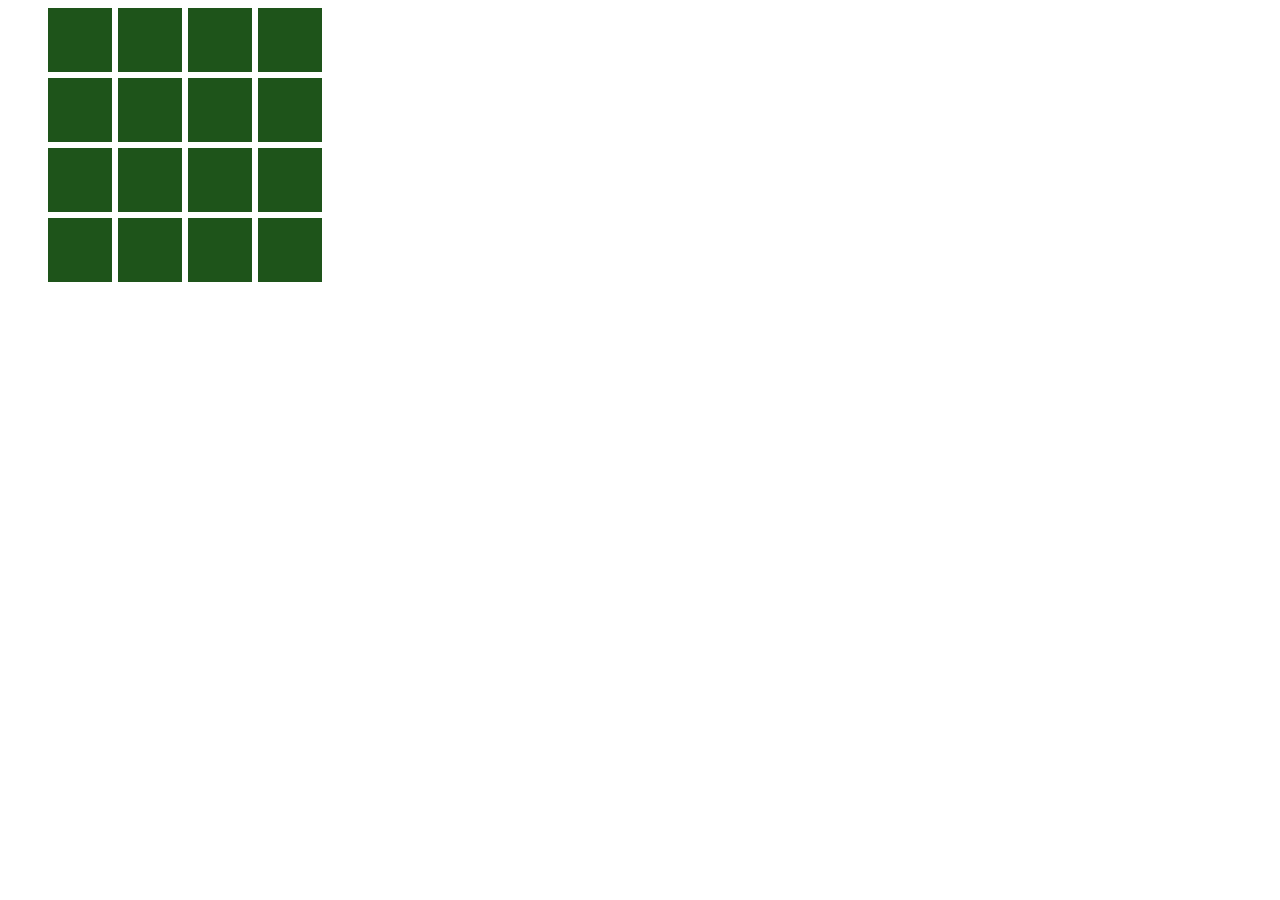
==== index.html @ 6d17bdd7 "Add files via upload" ====
<html>
<head>
<meta charset="utf-8">
<link rel="stylesheet" href="style.css">
<script src="https://ajax.googleapis.com/ajax/libs/jquery/3.1.0/jquery.min.js"></script>
<script src="main.js"></script>
<title>memory game</title>
</head>
<body>
<ul id="card">
</ul>
</body>
</html>
---- style.css ----
<style>
body,div,dl,dt,dd,ul,ol,li,h1,h2,h3,h4,h5,h6,pre,code,form,fieldset,legend,input,textarea,p,blockquote,th,td{margin: 0; padding: 0;} table{ border-collapse: collapse; border-spacing: 0;} img{ border: none; vertical-align: bottom;} address,caption,cite,code,dfn,em,strong,th,var{ font-style:normal; font-weight:normal;} article,aside,details,figcaption,figure,footer,header,hgroup,menu,nav,section{ display: block;}
a{ text-decoration: none; color: #111111;} a:hover{ text-decoration: underline;} label{ cursor: pointer;}
body{
color: #333;
line-height: 1.6;
}
#card {
margin: 10px,;
width: 280px;
height: 280px;
list-style: none;
}
#card li {
margin: none;
width: 70px;
height: 70px;
float: left;
position: relative;
}
#card li img {
position: absolute;
}
#card li.off, #card li.lock {
pointer-events : none;
}
</style>
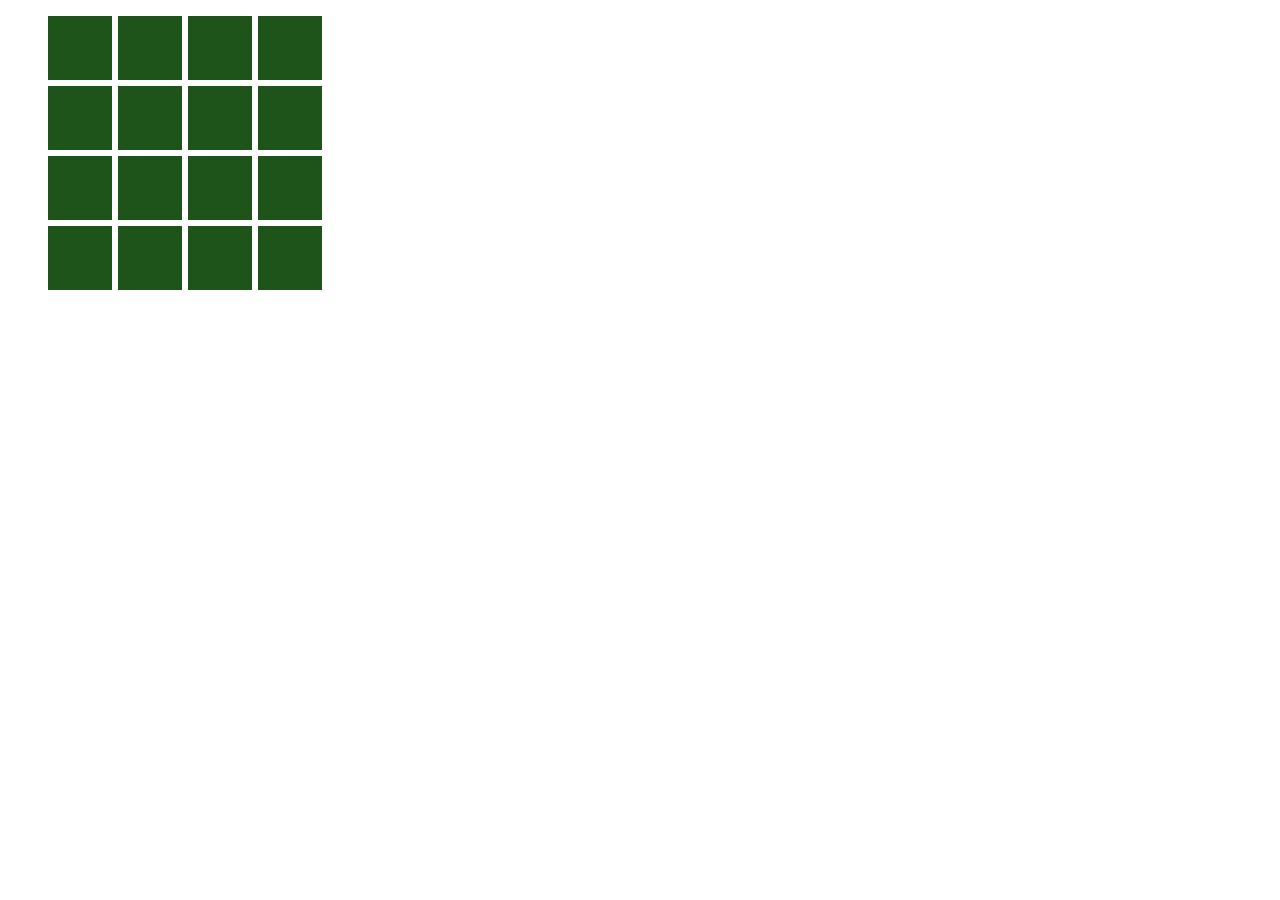
==== commit c2e64fed: "Update index.html" ====
--- a/index.html
+++ b/index.html
@@ -1,3 +1,4 @@
+<!DOCTYPE html>
 <html>
 <head>
 <meta charset="utf-8">
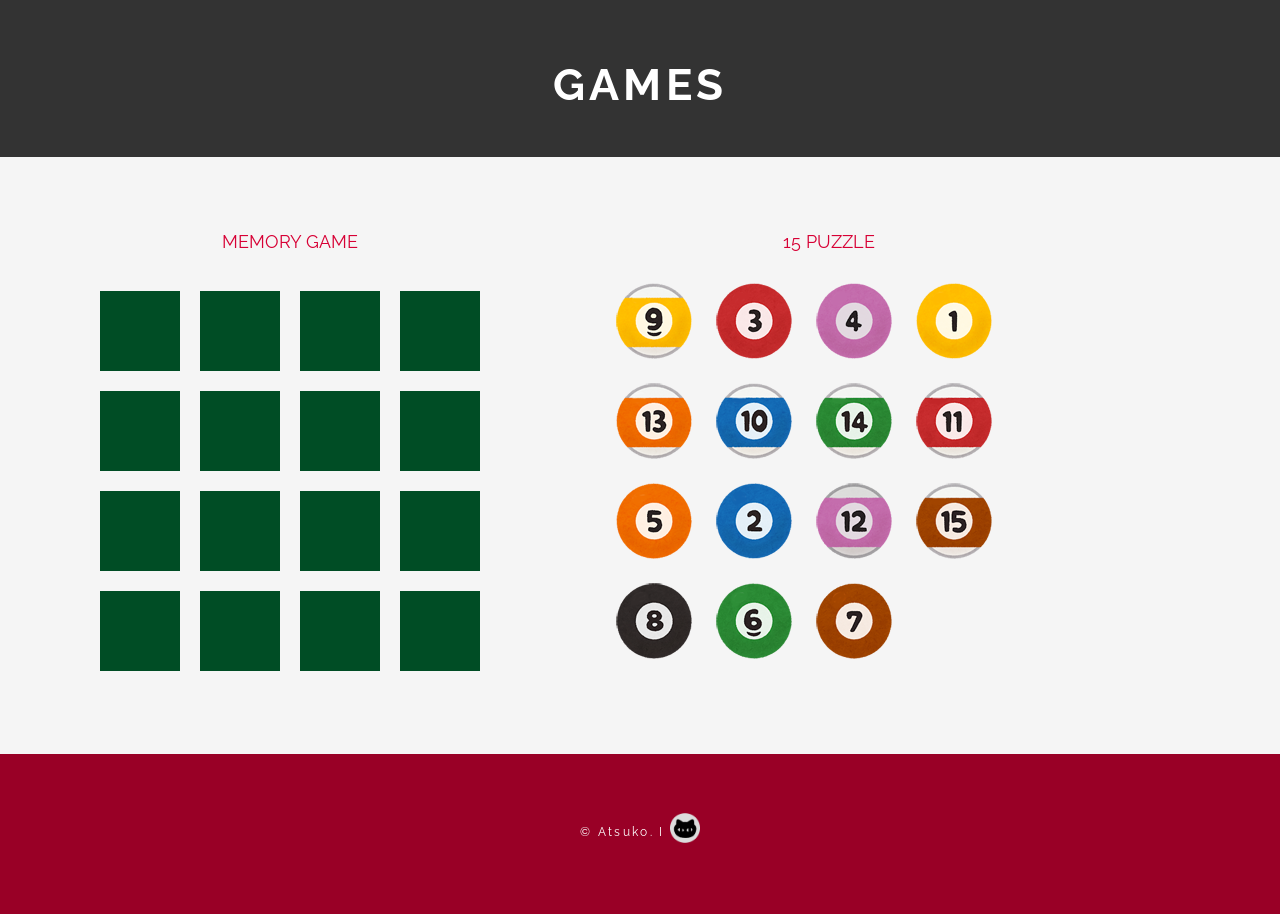
==== commit 699a6468: "Update index.html" ====
--- a/index.html
+++ b/index.html
@@ -1,14 +1,50 @@
 <!DOCTYPE html>
 <html>
 <head>
-<meta charset="utf-8">
-<link rel="stylesheet" href="style.css">
+<meta charset="utf-8" />
+<title>Games</title>
+<meta name="keywords" content="" />
+<meta name="description" content="" />
+<link href="http://fonts.googleapis.com/css?family=Raleway:400,200,500,600,700,800,300" rel="stylesheet" />
+<link href="style.css" rel="stylesheet" type="text/css" media="all" />
 <script src="https://ajax.googleapis.com/ajax/libs/jquery/3.1.0/jquery.min.js"></script>
-<script src="main.js"></script>
-<title>memory game</title>
+<script src="memory.js"></script>
+<script src="puzzle.js"></script>
 </head>
+
 <body>
-<ul id="card">
-</ul>
+<div id="wrapper">
+	<div id="header-wrapper">
+		<div id="header" class="container">
+			<div id="logo">
+				<h1>Games</h1>
+				</div>
+		</div>
+	</div>
+	</div>
+
+		<div id="main-wrapper">
+			<div id="main" class="container">
+				<div id="box1">
+					<div class="title">
+						<h2>Memory Game</h2>
+					</div>
+					<ul id="card">
+				</div>
+				<div id="box2">
+					<div class="title">
+						<h2>15 Puzzle</h2>
+					</div>
+					<ul id="puzzle">
+					</ul>
+				</div>
+				</div>
+			</div>
+
+<div id="footer-wrapper">
+	<div id="footer" class="container">
+		<p>&copy; Atsuko. I <img src="img/black_cat.png"></p>
+	</div>
+</div>
 </body>
 </html>
--- a/style.css
+++ b/style.css
@@ -1,27 +1,202 @@
-<style>
-body,div,dl,dt,dd,ul,ol,li,h1,h2,h3,h4,h5,h6,pre,code,form,fieldset,legend,input,textarea,p,blockquote,th,td{margin: 0; padding: 0;} table{ border-collapse: collapse; border-spacing: 0;} img{ border: none; vertical-align: bottom;} address,caption,cite,code,dfn,em,strong,th,var{ font-style:normal; font-weight:normal;} article,aside,details,figcaption,figure,footer,header,hgroup,menu,nav,section{ display: block;}
-a{ text-decoration: none; color: #111111;} a:hover{ text-decoration: underline;} label{ cursor: pointer;}
-body{
-color: #333;
-line-height: 1.6;
-}
-#card {
-margin: 10px,;
-width: 280px;
-height: 280px;
-list-style: none;
-}
-#card li {
-margin: none;
-width: 70px;
-height: 70px;
-float: left;
-position: relative;
-}
-#card li img {
-position: absolute;
-}
-#card li.off, #card li.lock {
-pointer-events : none;
-}
-</style>
+html, body {
+	height: 100%;
+}
+body {
+	margin: 0px;
+	padding: 0px;
+	background: #f5f5f5;
+	font-family: 'Raleway', sans-serif;
+	font-size: 11pt;
+	font-weight: 400;
+	color: #363636;
+}
+h1, h2, h3 {
+	margin: 0;
+	padding: 0;
+}
+p, ol, ul {
+	margin-top: 0px;
+}
+p {
+	line-height: 190%;
+}
+strong {
+}
+a {
+	color: #1d1d1d;
+}
+a:hover {
+	text-decoration: none;
+}
+a img {
+	border: none;
+}
+.image{
+	display: inline-block;
+}
+.image img {
+	display: block;
+	width: 100%;
+}
+hr {
+	display: none;
+}
+
+/* Heading Titles */
+	.title {
+		margin-bottom: 2em;
+		text-transform: uppercase;
+	}
+	.title h2	{
+		font-weight: 400;
+		font-size: 2em;
+		color: #d70035;
+	}
+
+/* Wrapper */
+#wrapper {
+	background: #fff ;
+}
+.container {
+	width: 1200px;
+	margin: 0px auto;
+}
+.clearfix {
+	clear: both;
+}
+
+/* Header-wrapper */
+#header-wrapper {
+	overflow: hidden;
+	background: #333 ;
+	background-size: 100%;
+	padding: 2em 0em 2em 0em;
+}
+
+/* Header */
+#header	{
+		position: relative;
+		overflow: hidden;
+		text-align: center;
+	}
+
+/* Logo */
+#logo	{
+		width: 500px;
+		height: 40px;
+		margin: 0 auto;
+		padding: 2em 0em;
+		text-transform: uppercase;
+		color: #fff;
+	}
+#logo h1	{
+		letter-spacing: 0.10em;
+		font-size: 3em;
+	}
+#logo p	{
+		letter-spacing: 0.10em;
+		color: #fff;
+	}
+
+/* Content */
+#content {
+	float: left;
+	width: 900px;
+}
+
+/* Main */
+#main-wrapper	{
+		background: #f5f5f5;
+		background-size: 100%;
+		overflow: hidden;
+		padding: 5em 0em;
+	}
+#main	{
+		color: #333;
+	}
+#main .title h2	{
+		font-weight: 400;
+		font-size: 1.2em;
+		color: #d70035;
+		text-align: center;
+	}
+#main .style1 a	{
+		font-size:1em;
+		color: #B1B1B1;
+	}
+#box1	{
+		float: left;
+		width: 500px;
+		margin-right: 40px;
+		padding-right: 12px;
+	}
+#box2	{
+		float: left;
+		width: 450px;
+		margin-left: 12px;
+		padding-right: 12px;
+	}
+#box3	{
+		float: right;
+		width: 100px;
+		padding-left: 20px;
+	}
+
+/* Footer-wrapper */
+#footer-wrapper	{
+		overflow: hidden;
+		background: #990026 ;
+		background-size: 100% 5%;
+		padding: 2em 0em 2em 0em;
+	}
+
+/* Footer */
+#footer	{
+		overflow: hidden;
+		padding: 2em 0em;
+		text-align: center;
+	}
+#footer p	{
+		letter-spacing: 0.20em;
+		text-align: center;
+		font-size: 0.80em;
+		color: #fff;
+	}
+#footer	img {
+    width: 30px;
+    height: auto;
+		vertical-align: bottom;
+}
+
+/* Card */
+#card	{
+	margin: 10px;
+	width: 80%;
+	height: 350px;
+	list-style: none;
+	}
+#card li	{
+	margin: 10px;
+	width: 80px;
+	height: 80px;
+	float: left;
+	position: relative;
+	}
+#card li img	{
+	position: absolute;
+	}
+#card li.off, #card li.lock	{
+	pointer-events : none;
+	}
+
+/* Puzzle */
+#puzzle {
+	 margin: 10px;
+	 width: 350px;
+	 position: relative;
+	 list-style: none;
+	}
+#puzzle li {
+	 cursor: pointer;
+	 position: absolute;
+	}
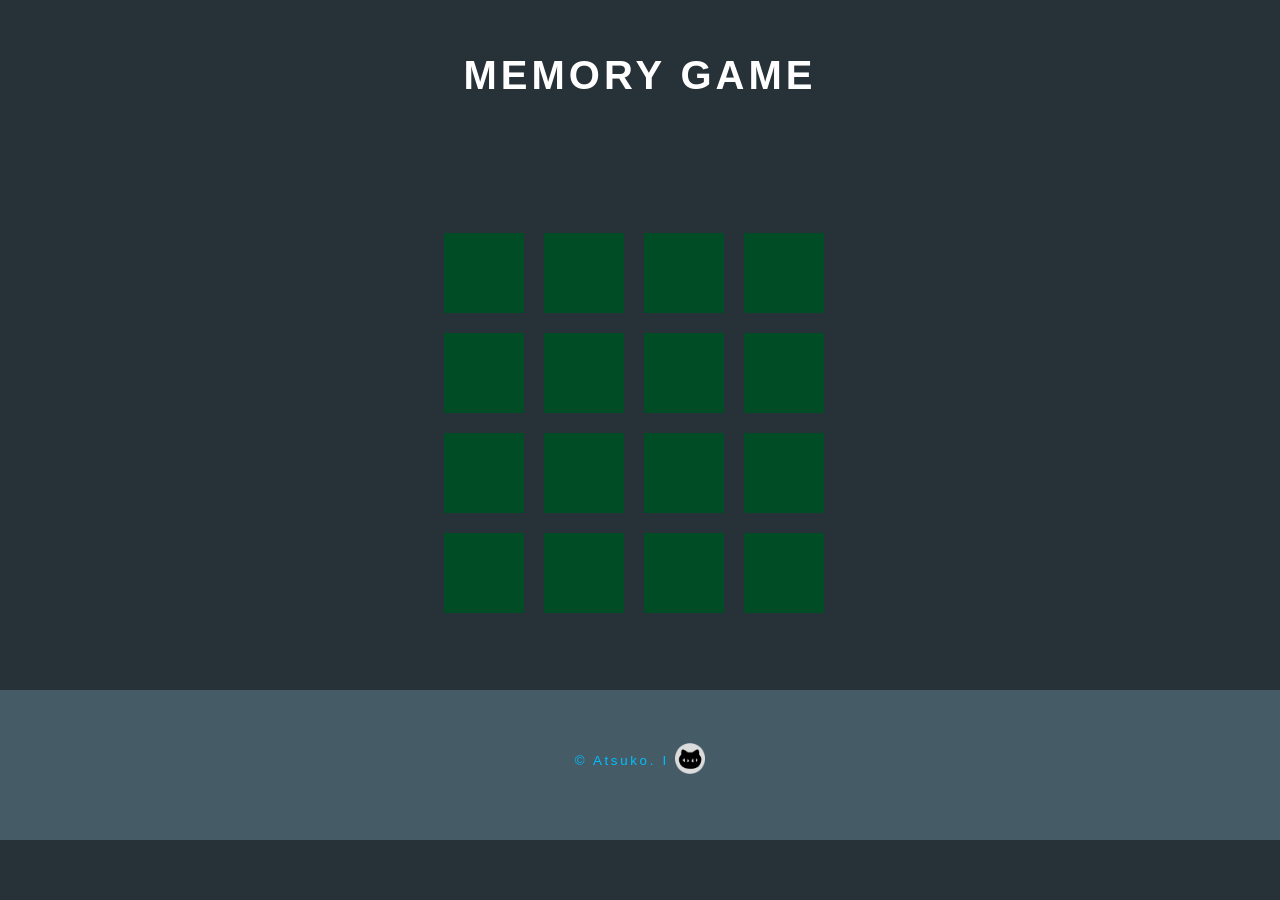
==== commit eeec31df: "Rename demo.html to index.html" ====
--- a/index.html
+++ b/index.html
@@ -2,14 +2,13 @@
 <html>
 <head>
 <meta charset="utf-8" />
-<title>Games</title>
+<title>Memory Game</title>
 <meta name="keywords" content="" />
 <meta name="description" content="" />
 <link href="http://fonts.googleapis.com/css?family=Raleway:400,200,500,600,700,800,300" rel="stylesheet" />
 <link href="style.css" rel="stylesheet" type="text/css" media="all" />
 <script src="https://ajax.googleapis.com/ajax/libs/jquery/3.1.0/jquery.min.js"></script>
 <script src="memory.js"></script>
-<script src="puzzle.js"></script>
 </head>
 
 <body>
@@ -17,7 +16,7 @@
 	<div id="header-wrapper">
 		<div id="header" class="container">
 			<div id="logo">
-				<h1>Games</h1>
+				<h1>Memory Game</h1>
 				</div>
 		</div>
 	</div>
@@ -26,17 +25,8 @@
 		<div id="main-wrapper">
 			<div id="main" class="container">
 				<div id="box1">
-					<div class="title">
-						<h2>Memory Game</h2>
-					</div>
-					<ul id="card">
+					<ul id="card"></ul>
 				</div>
-				<div id="box2">
-					<div class="title">
-						<h2>15 Puzzle</h2>
-					</div>
-					<ul id="puzzle">
-					</ul>
 				</div>
 				</div>
 			</div>
--- a/style.css
+++ b/style.css
@@ -4,10 +4,10 @@
 body {
 	margin: 0px;
 	padding: 0px;
-	background: #f5f5f5;
-	font-family: 'Raleway', sans-serif;
-	font-size: 11pt;
-	font-weight: 400;
+	background: #263238;
+	font-family: "Open Sans", sans-serif;
+	font-size: 10pt;
+	font-weight: 200;
 	color: #363636;
 }
 h1, h2, h3 {
@@ -42,20 +42,9 @@
 	display: none;
 }
 
-/* Heading Titles */
-	.title {
-		margin-bottom: 2em;
-		text-transform: uppercase;
-	}
-	.title h2	{
-		font-weight: 400;
-		font-size: 2em;
-		color: #d70035;
-	}
-
 /* Wrapper */
 #wrapper {
-	background: #fff ;
+	background: #263238 ;
 }
 .container {
 	width: 1200px;
@@ -68,7 +57,7 @@
 /* Header-wrapper */
 #header-wrapper {
 	overflow: hidden;
-	background: #333 ;
+	background: #263238 ;
 	background-size: 100%;
 	padding: 2em 0em 2em 0em;
 }
@@ -106,7 +95,7 @@
 
 /* Main */
 #main-wrapper	{
-		background: #f5f5f5;
+		background: #263238;
 		background-size: 100%;
 		overflow: hidden;
 		padding: 5em 0em;
@@ -125,48 +114,36 @@
 		color: #B1B1B1;
 	}
 #box1	{
-		float: left;
+		float: center;
 		width: 500px;
-		margin-right: 40px;
+		margin: 0 auto;
 		padding-right: 12px;
 	}
-#box2	{
-		float: left;
-		width: 450px;
-		margin-left: 12px;
-		padding-right: 12px;
+
+	/* Footer-wrapper */
+	#footer-wrapper	{
+			overflow: hidden;
+			background: #455b66 ;
+			background-size: 100% 5%;
+			padding: 2em 0em 2em 0em;
+		}
+
+	/* Footer */
+	#footer	{
+			overflow: hidden;
+			padding: 2em 0em;
+			text-align: center;
+		}
+	#footer p	{
+			letter-spacing: 0.20em;
+			text-align: center;
+			color: #00bfff;
+		}
+	#footer	img {
+	    width: 30px;
+	    height: auto;
+			vertical-align: bottom;
 	}
-#box3	{
-		float: right;
-		width: 100px;
-		padding-left: 20px;
-	}
-
-/* Footer-wrapper */
-#footer-wrapper	{
-		overflow: hidden;
-		background: #990026 ;
-		background-size: 100% 5%;
-		padding: 2em 0em 2em 0em;
-	}
-
-/* Footer */
-#footer	{
-		overflow: hidden;
-		padding: 2em 0em;
-		text-align: center;
-	}
-#footer p	{
-		letter-spacing: 0.20em;
-		text-align: center;
-		font-size: 0.80em;
-		color: #fff;
-	}
-#footer	img {
-    width: 30px;
-    height: auto;
-		vertical-align: bottom;
-}
 
 /* Card */
 #card	{
@@ -188,15 +165,3 @@
 #card li.off, #card li.lock	{
 	pointer-events : none;
 	}
-
-/* Puzzle */
-#puzzle {
-	 margin: 10px;
-	 width: 350px;
-	 position: relative;
-	 list-style: none;
-	}
-#puzzle li {
-	 cursor: pointer;
-	 position: absolute;
-	}
